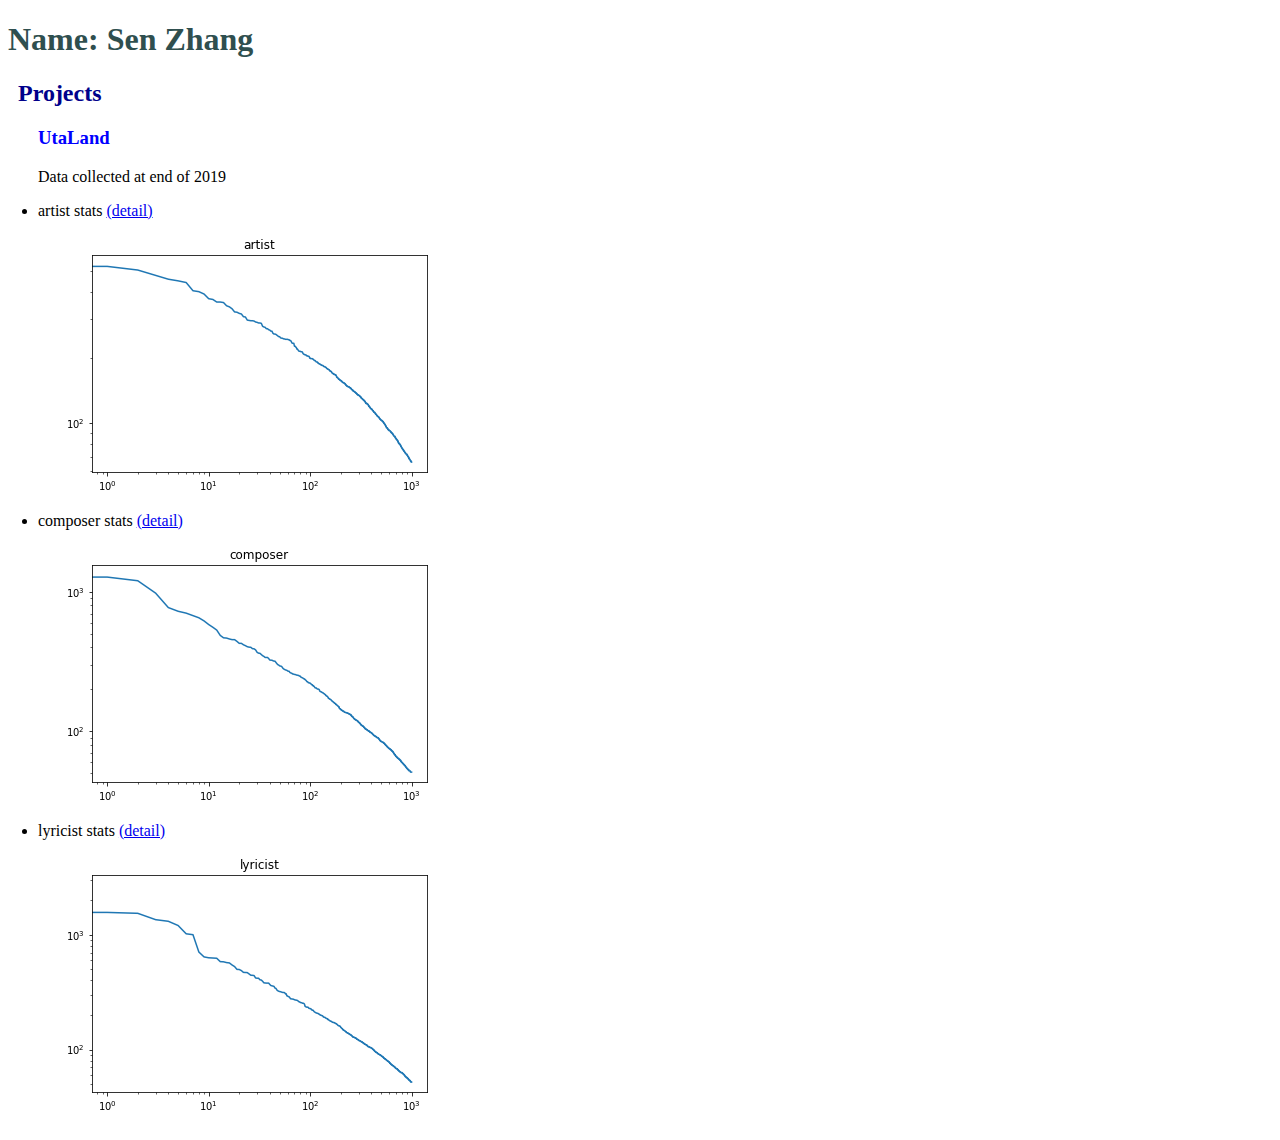
==== index.html @ 8e96e864 "first run" ====
<!DOCTYPE html>
<html lang="jp">
<head>
    <meta charset="UTF-8">
    <title>Sen Zhang</title>
    <link rel="stylesheet" href="index.css" type="text/css">
</head>
<body>
<h1>Name: Sen Zhang</h1>

<div id="projects" class="projects">
    <h2>Projects</h2>
    <div id="utaland" class="project">
        <h3>UtaLand</h3>
        <p>Data collected at end of 2019</p>
        <li>
            artist stats <a href="./uta/artist_stats.html" target="_blank">(detail)</a>
        </li>
        <img src="./uta/artist.png">
        <li>
            composer stats <a href="./uta/composer_stats.html" target="_blank">(detail)</a>
        </li>
        <img src="./uta/composer.png">
        <li>
            lyricist stats <a href="./uta/lyricist_stats.html" target="_blank">(detail)</a>
        </li>
        <img src="./uta/lyricist.png">
    </div>
</div>

</body>
</html>
---- index.css ----
h1{
    color: darkslategray;
}
h2{
    color: darkblue;
}

h3{
    color: blue;
}

.projects{
    margin-left: 10px;
}

.project{
    margin-left: 20px;
}
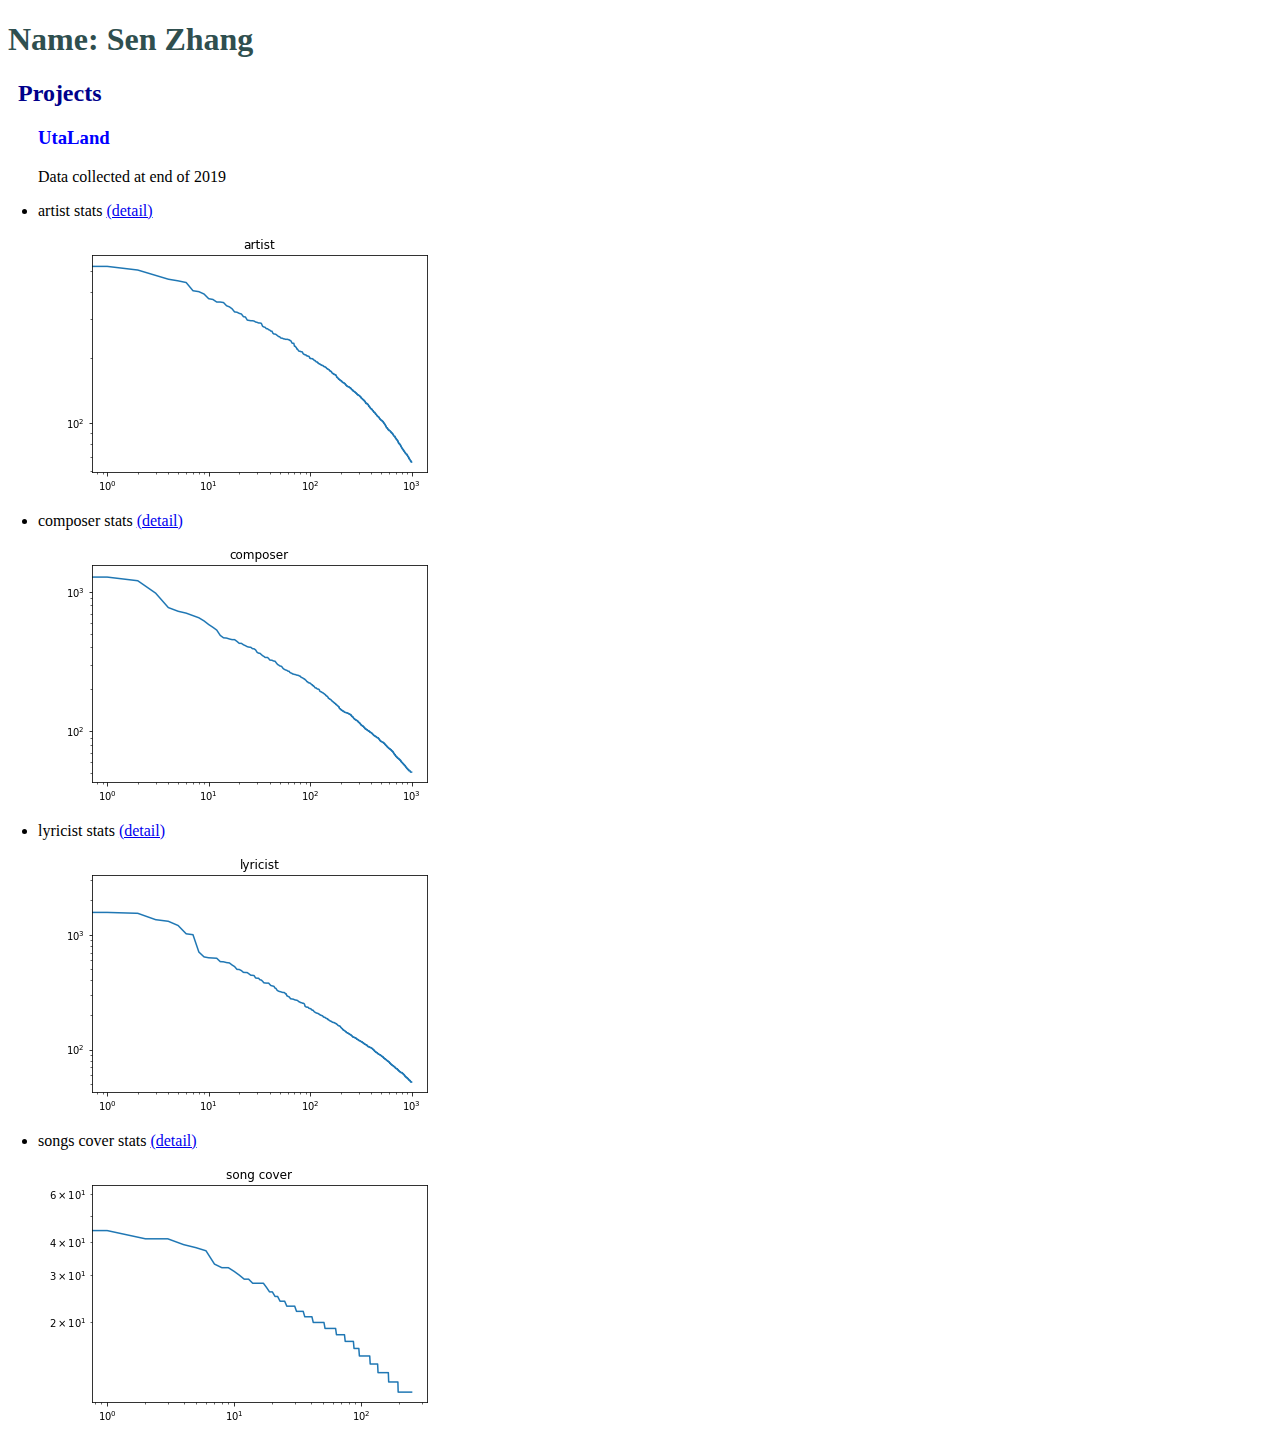
==== commit 5bb4c108: "songs cover stats" ====
--- a/index.html
+++ b/index.html
@@ -25,6 +25,10 @@
             lyricist stats <a href="./uta/lyricist_stats.html" target="_blank">(detail)</a>
         </li>
         <img src="./uta/lyricist.png">
+         <li>
+            songs cover stats <a href="./uta/song_stats.html" target="_blank">(detail)</a>
+        </li>
+        <img src="./uta/song.png">
     </div>
 </div>
 
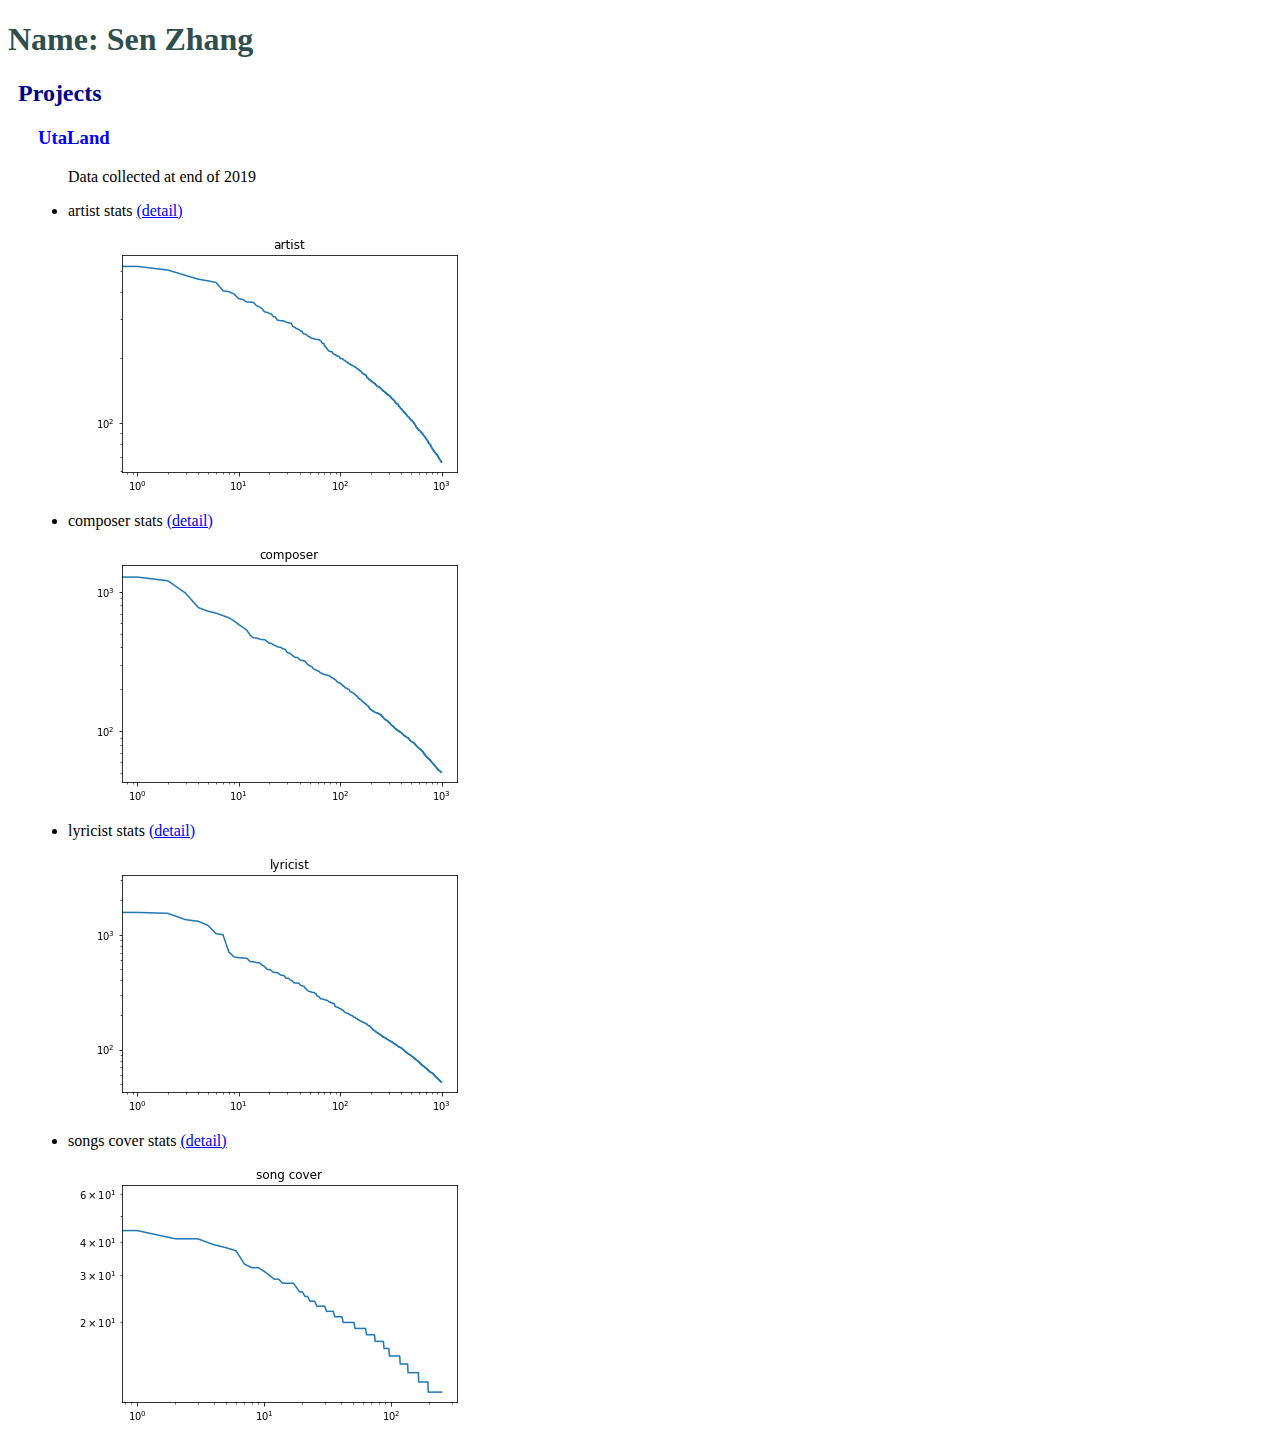
==== commit 850b8780: "layout tuning" ====
--- a/index.html
+++ b/index.html
@@ -12,23 +12,25 @@
     <h2>Projects</h2>
     <div id="utaland" class="project">
         <h3>UtaLand</h3>
-        <p>Data collected at end of 2019</p>
-        <li>
-            artist stats <a href="./uta/artist_stats.html" target="_blank">(detail)</a>
-        </li>
-        <img src="./uta/artist.png">
-        <li>
-            composer stats <a href="./uta/composer_stats.html" target="_blank">(detail)</a>
-        </li>
-        <img src="./uta/composer.png">
-        <li>
-            lyricist stats <a href="./uta/lyricist_stats.html" target="_blank">(detail)</a>
-        </li>
-        <img src="./uta/lyricist.png">
-         <li>
-            songs cover stats <a href="./uta/song_stats.html" target="_blank">(detail)</a>
-        </li>
-        <img src="./uta/song.png">
+        <div class="project_results">
+            <p>Data collected at end of 2019</p>
+            <li>
+                artist stats <a href="./uta/artist_stats.html" target="_blank">(detail)</a>
+            </li>
+            <img src="./uta/artist.png">
+            <li>
+                composer stats <a href="./uta/composer_stats.html" target="_blank">(detail)</a>
+            </li>
+            <img src="./uta/composer.png">
+            <li>
+                lyricist stats <a href="./uta/lyricist_stats.html" target="_blank">(detail)</a>
+            </li>
+            <img src="./uta/lyricist.png">
+             <li>
+                songs cover stats <a href="./uta/song_stats.html" target="_blank">(detail)</a>
+            </li>
+            <img src="./uta/song.png">
+        </div>
     </div>
 </div>
 
--- a/index.css
+++ b/index.css
@@ -16,3 +16,7 @@
 .project{
     margin-left: 20px;
 }
+
+.project_results{
+    margin-left: 30px;
+}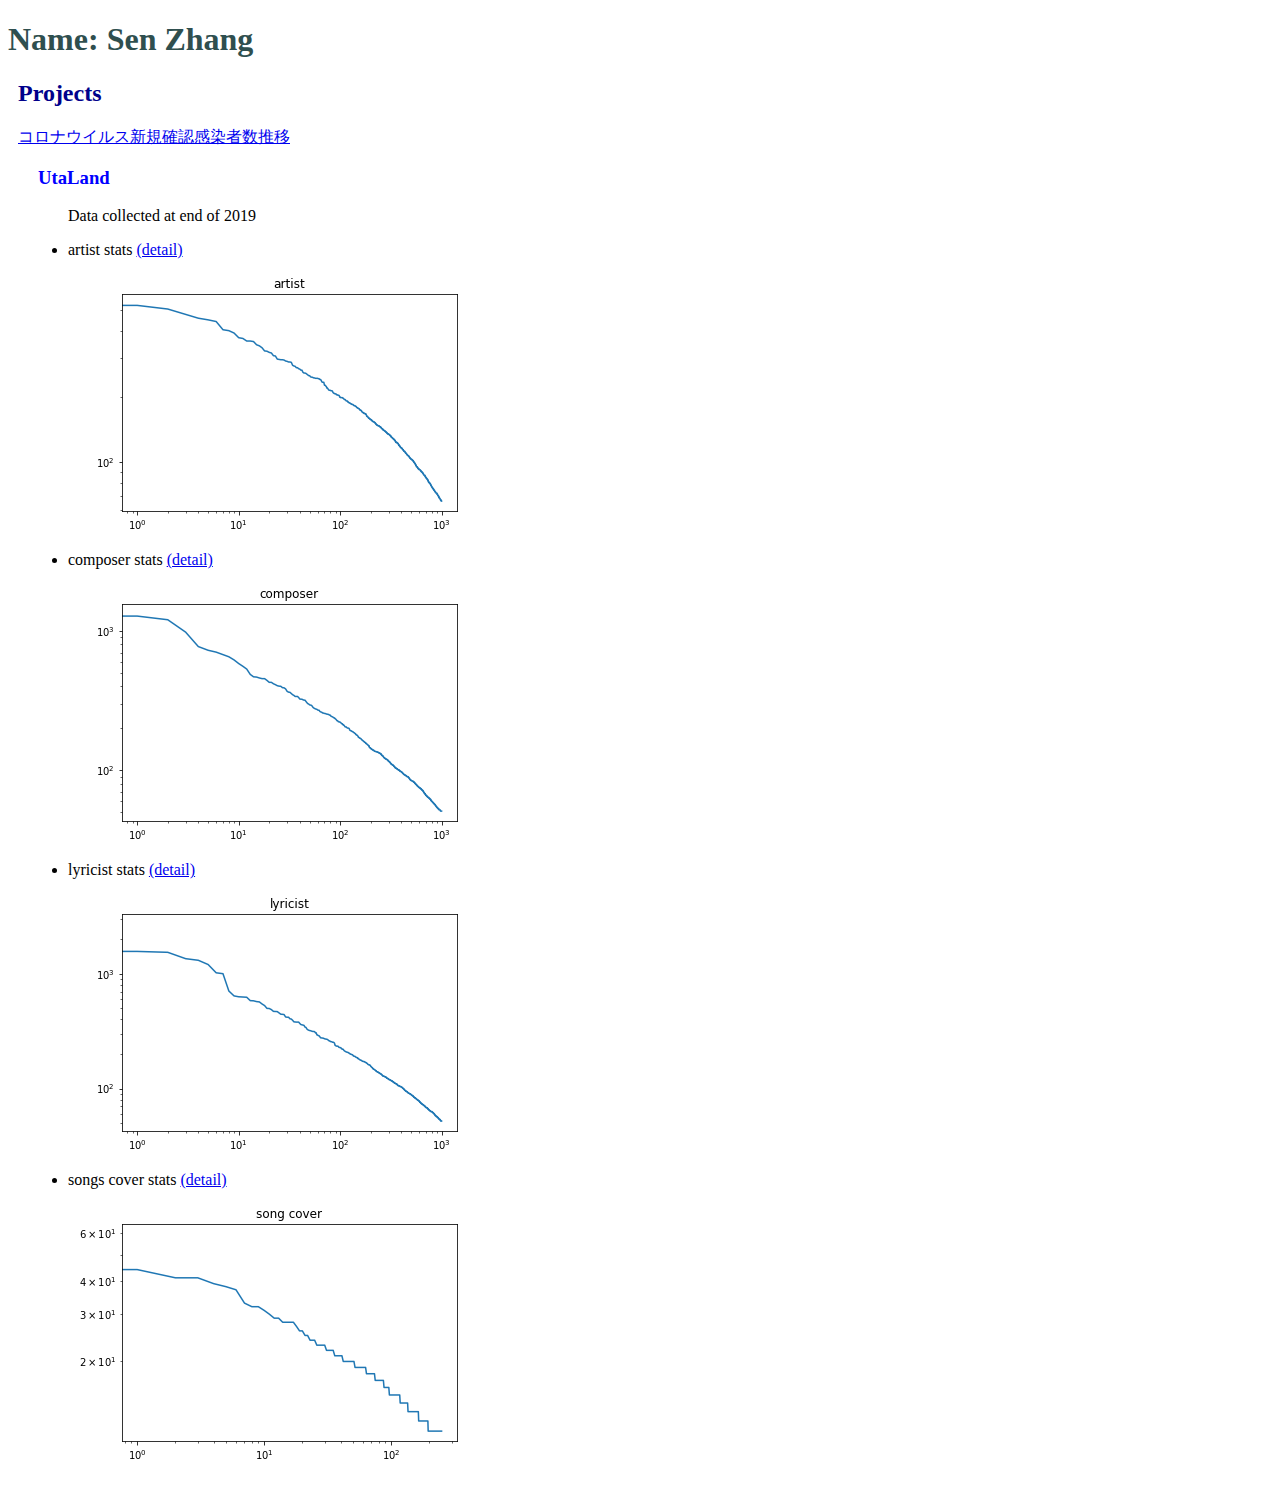
==== commit 682d278f: "add corona info" ====
--- a/index.html
+++ b/index.html
@@ -10,6 +10,9 @@
 
 <div id="projects" class="projects">
     <h2>Projects</h2>
+    <div>
+        <a href="./corona.html">コロナウイルス新規確認感染者数推移</a>
+    </div>
     <div id="utaland" class="project">
         <h3>UtaLand</h3>
         <div class="project_results">
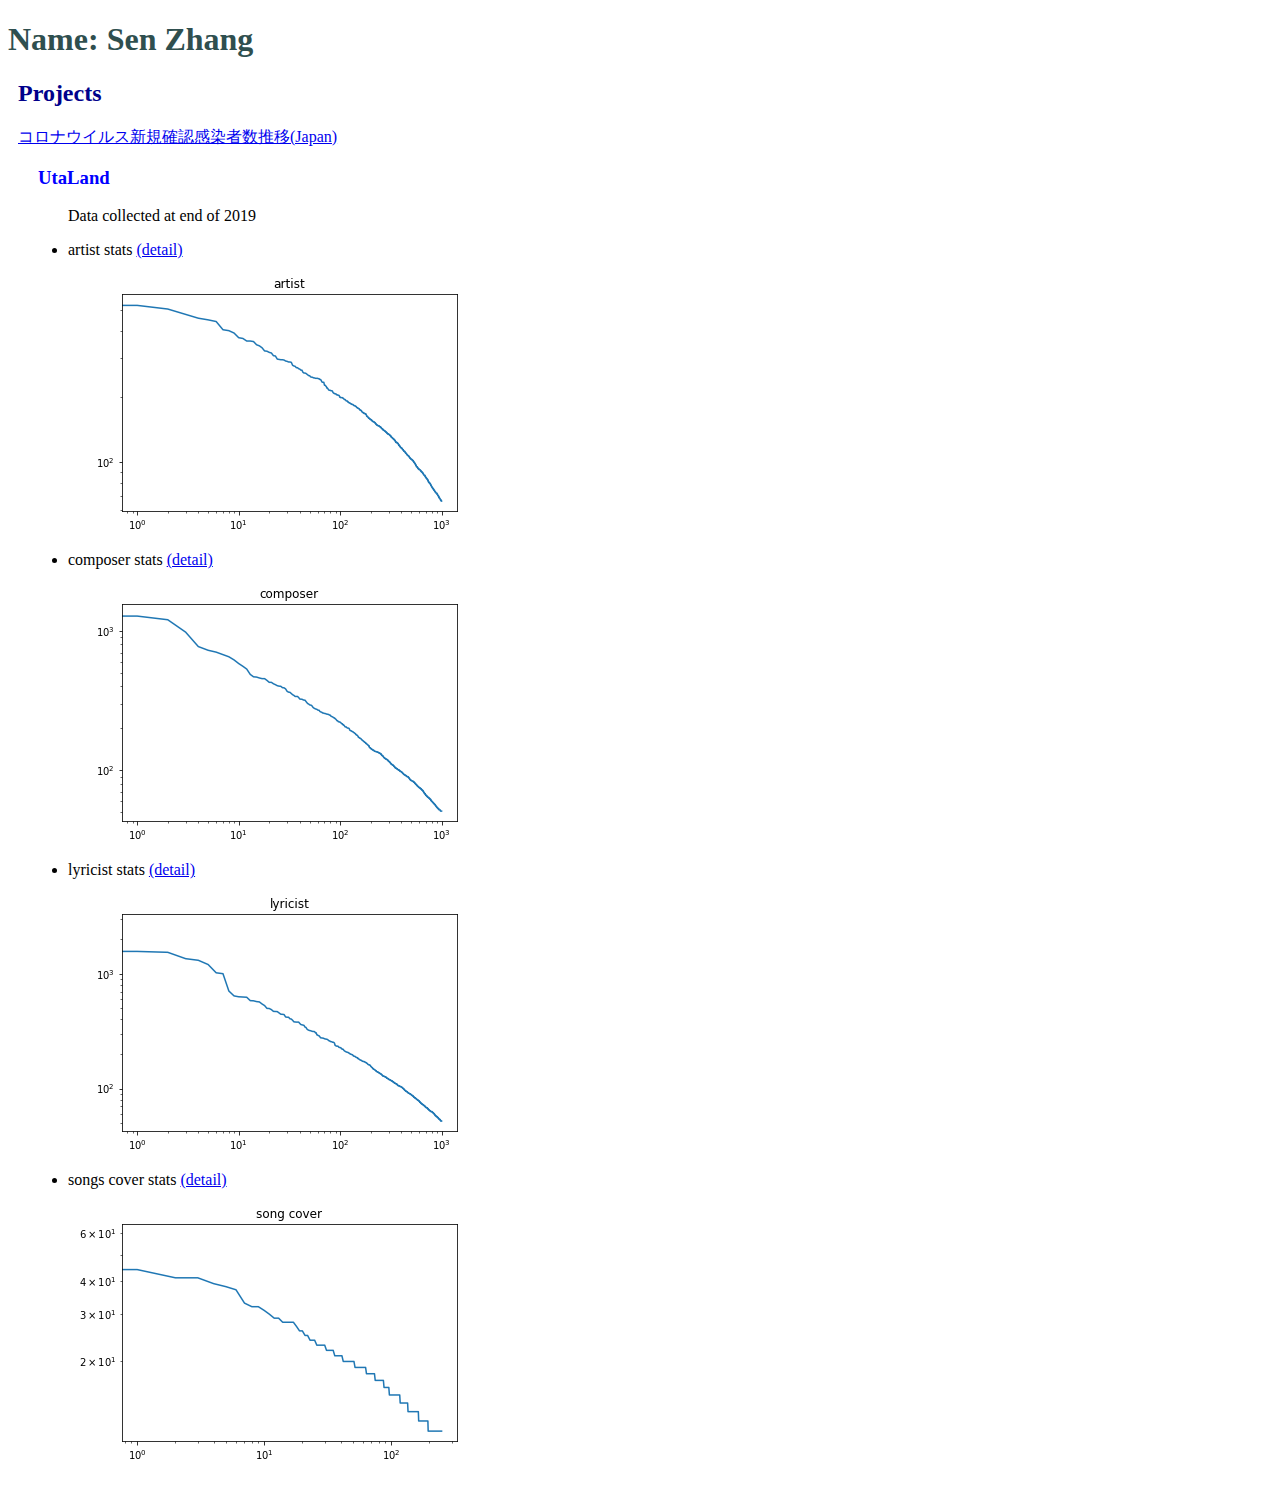
==== commit eb855f84: "add data source" ====
--- a/index.html
+++ b/index.html
@@ -11,7 +11,7 @@
 <div id="projects" class="projects">
     <h2>Projects</h2>
     <div>
-        <a href="./corona.html">コロナウイルス新規確認感染者数推移</a>
+        <a href="./corona.html">コロナウイルス新規確認感染者数推移(Japan)</a>
     </div>
     <div id="utaland" class="project">
         <h3>UtaLand</h3>
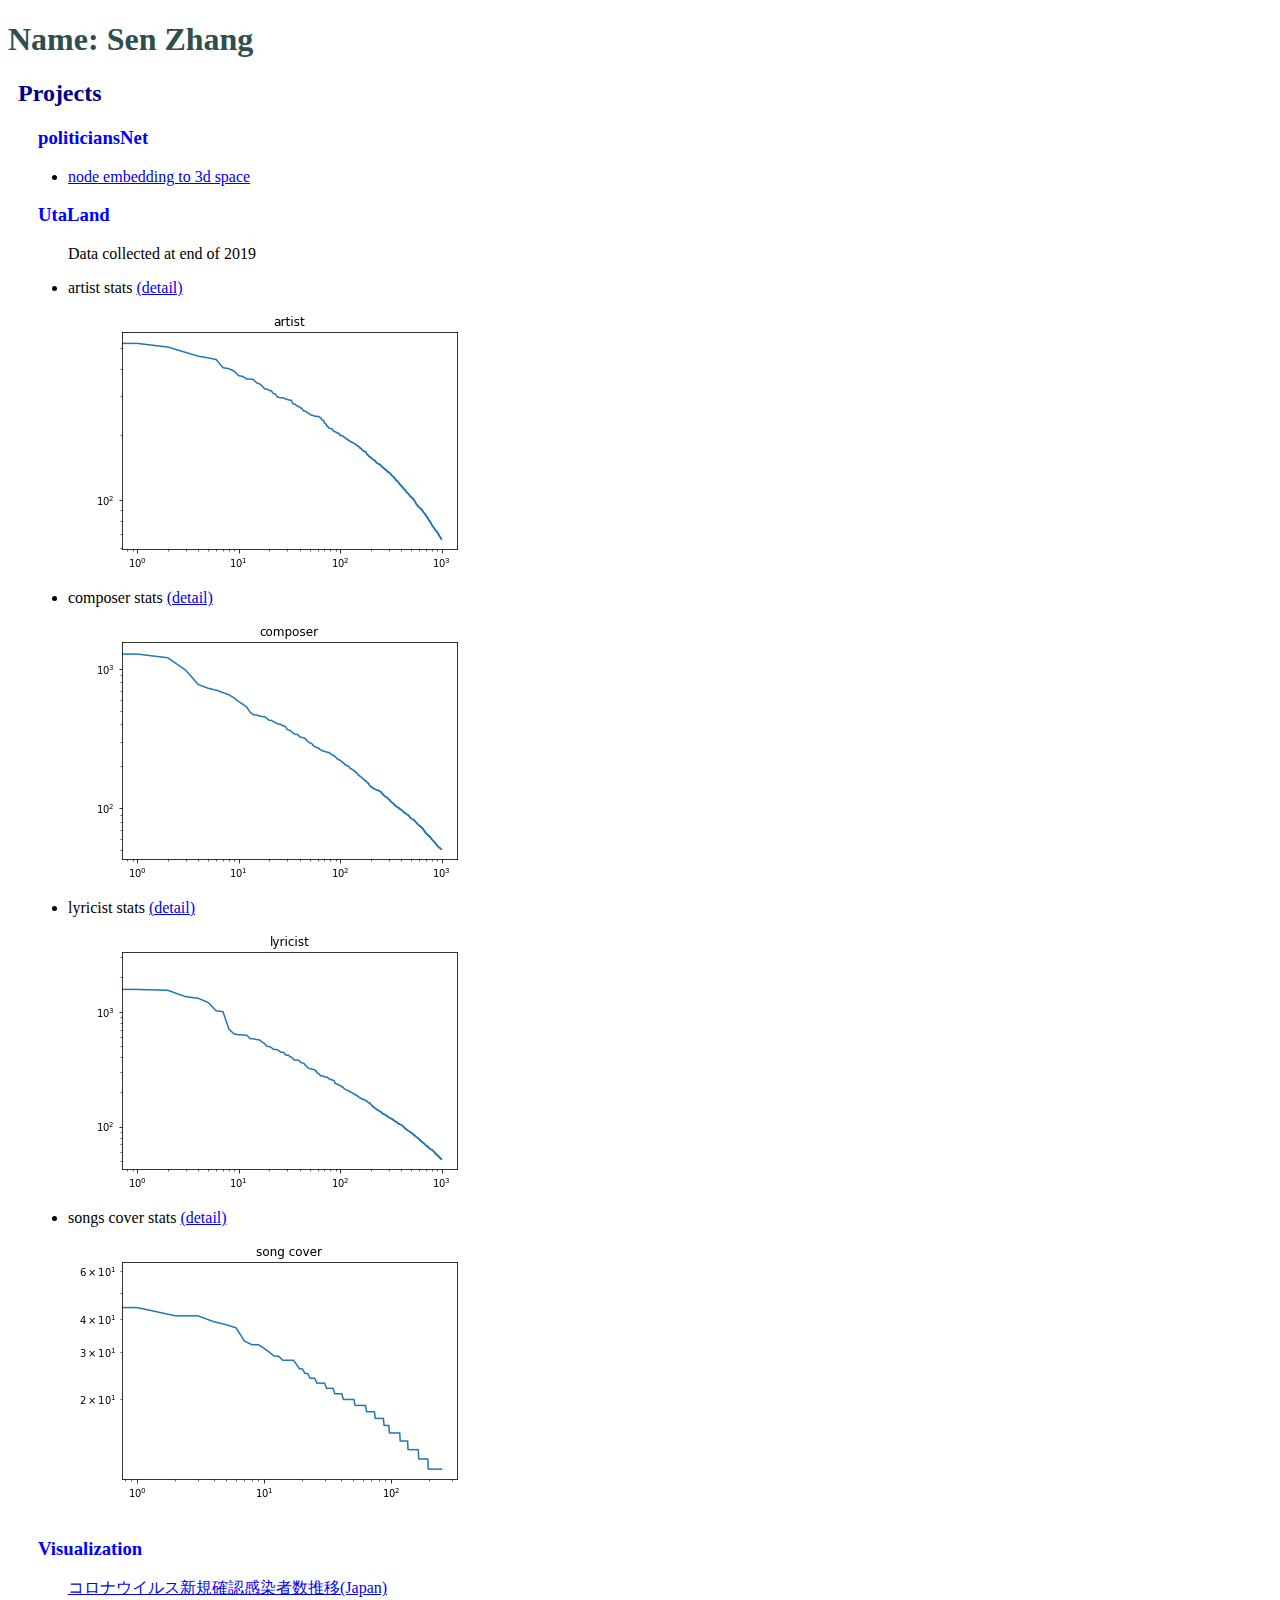
==== commit 7c5c4997: "add node embedding url to index page" ====
--- a/index.html
+++ b/index.html
@@ -10,9 +10,16 @@
 
 <div id="projects" class="projects">
     <h2>Projects</h2>
-    <div>
-        <a href="./corona.html">コロナウイルス新規確認感染者数推移(Japan)</a>
+
+    <div class="project">
+        <h3>politiciansNet</h3>
+        <div class="project_results">
+            <li>
+                <a href="./politicians_net/neo4j_graph_03_3d_embedding.html" target="_blank">node embedding to 3d space</a>
+            </li>
+        </div>
     </div>
+
     <div id="utaland" class="project">
         <h3>UtaLand</h3>
         <div class="project_results">
@@ -35,6 +42,13 @@
             <img src="./uta/song.png">
         </div>
     </div>
+
+    <div class="project">
+        <h3>Visualization</h3>
+        <div class="project_results">
+            <a href="./corona.html">コロナウイルス新規確認感染者数推移(Japan)</a>
+        </div>
+    </div>
 </div>
 
 </body>
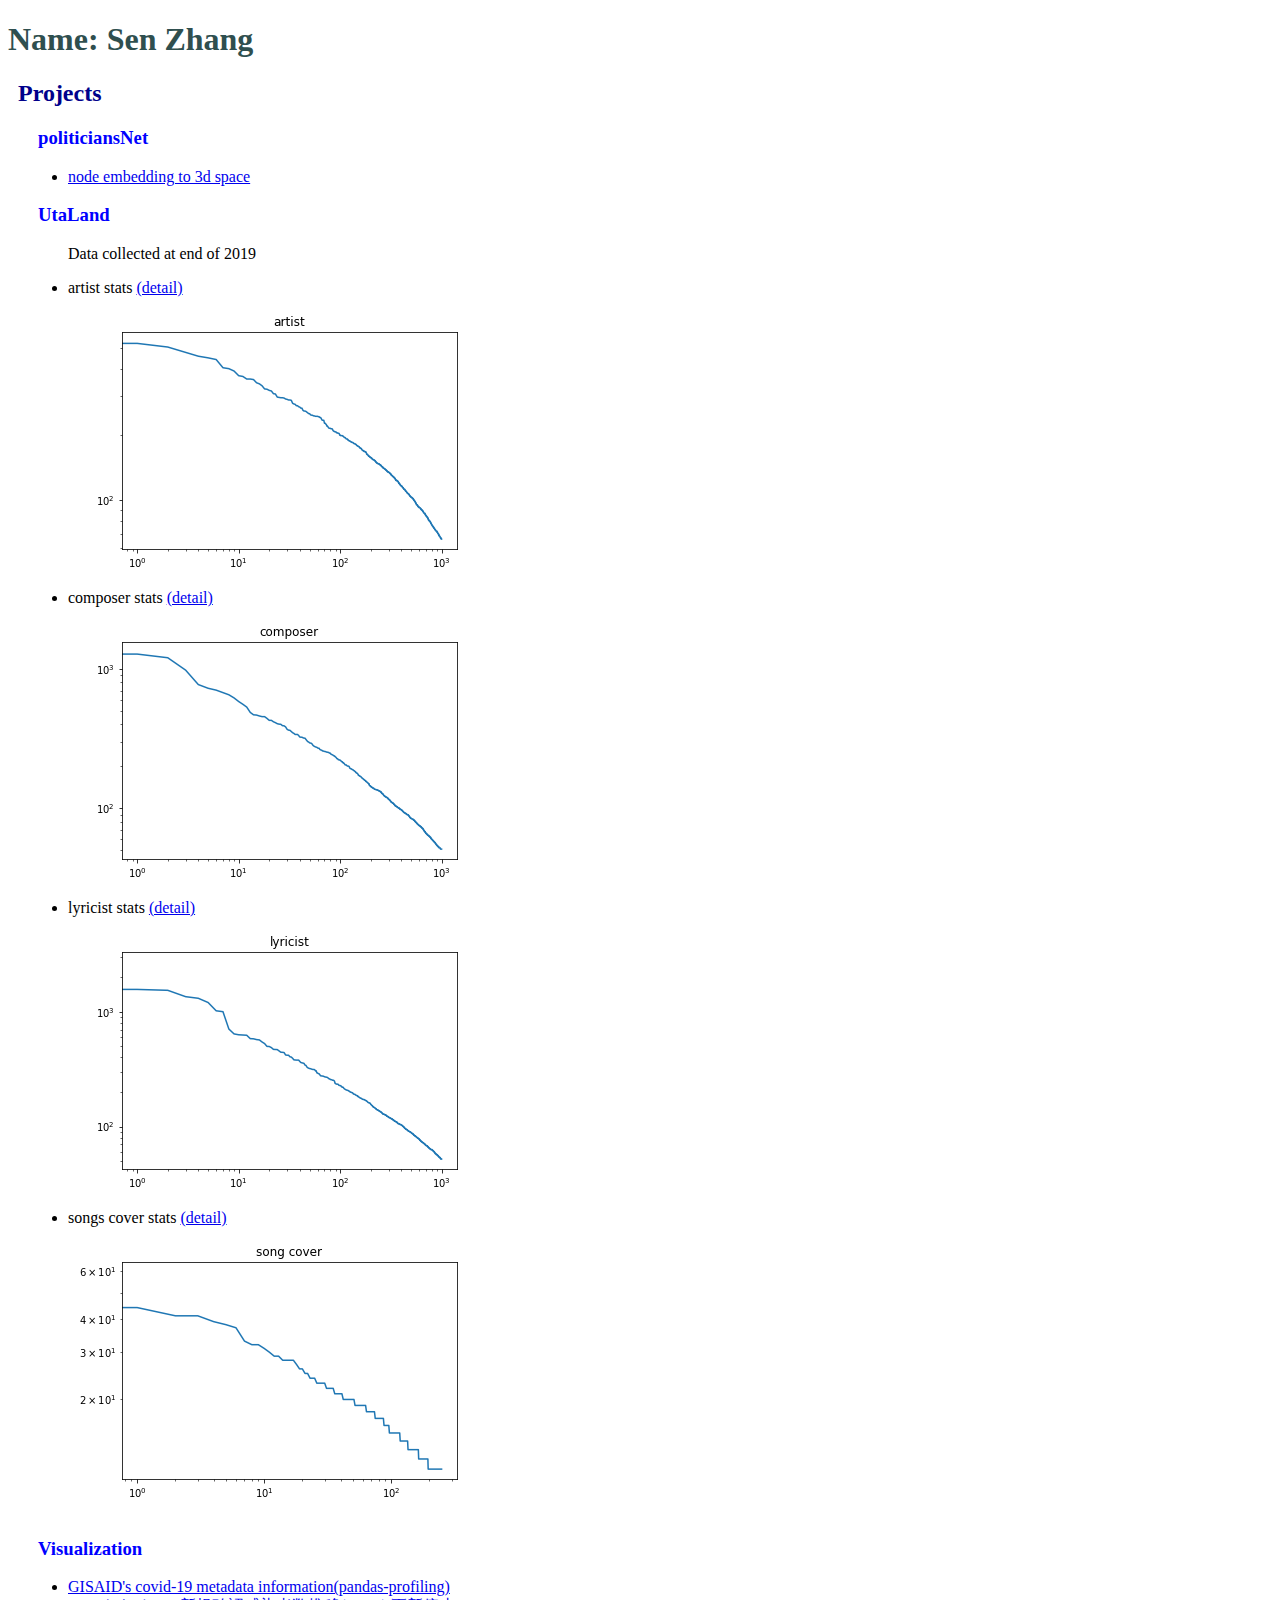
==== commit 4895ac91: "GISAID's metadata pandas profiling" ====
--- a/index.html
+++ b/index.html
@@ -46,7 +46,12 @@
     <div class="project">
         <h3>Visualization</h3>
         <div class="project_results">
-            <a href="./corona.html">コロナウイルス新規確認感染者数推移(Japan)</a>
+            <li>
+                <a href="./covid/metadata_profiling.html" target="_blank">GISAID's covid-19 metadata information(pandas-profiling)</a>
+            </li>
+            <li>
+                <a href="./corona.html" target="_blank">コロナウイルス新規確認感染者数推移(Japan) 更新停止</a>
+            </li>
         </div>
     </div>
 </div>
